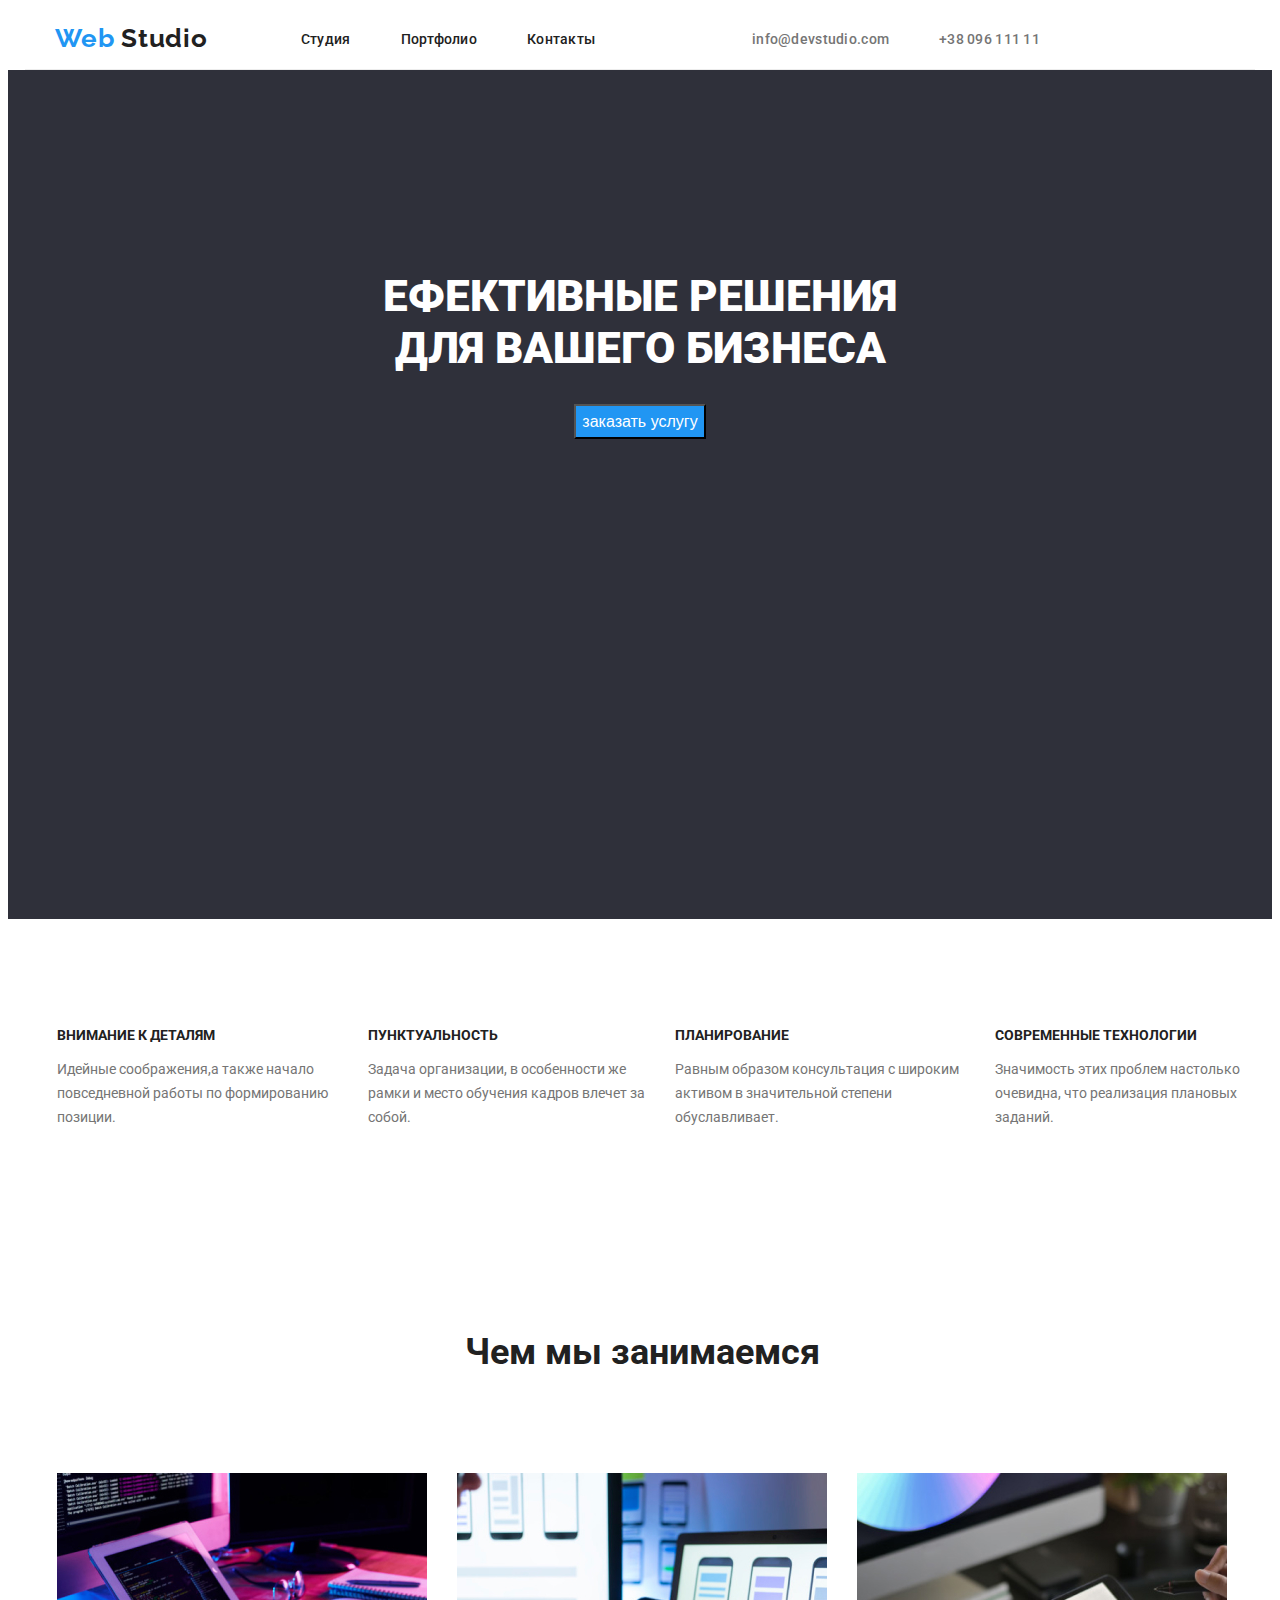
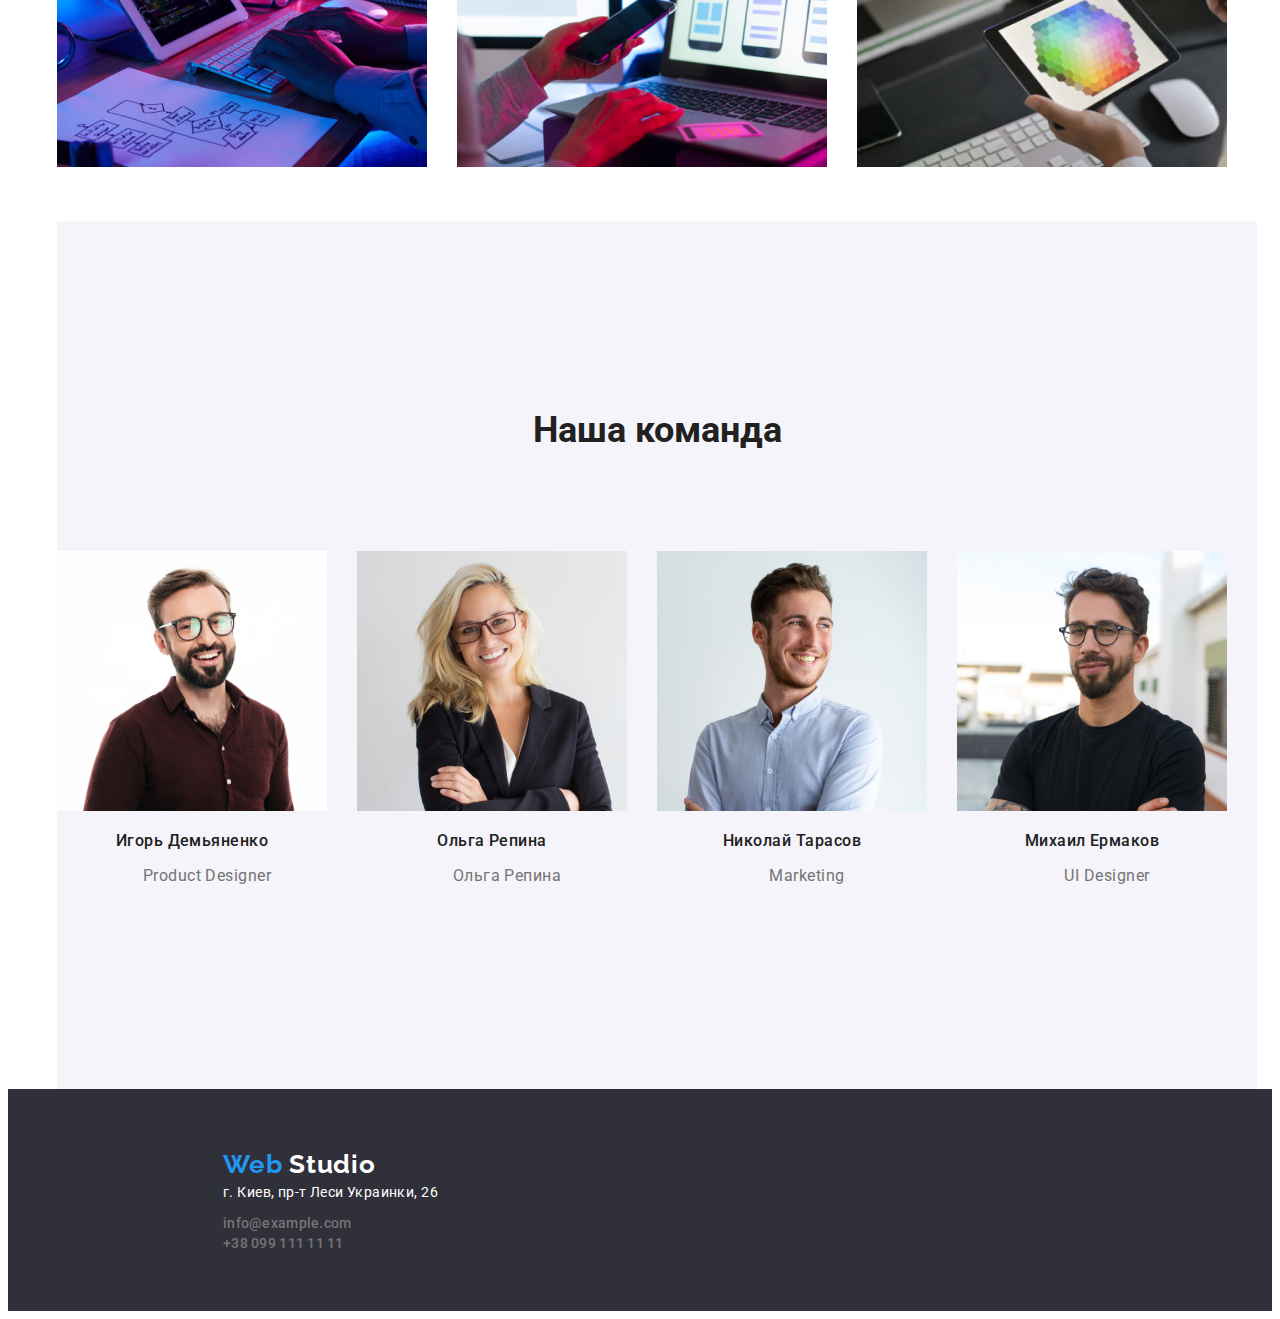
==== index.html @ 95806378 "igormos1" ====
<!DOCTYPE html>
<html lang="en">

<head>
    <meta charset="UTF-8">
    <meta http-equiv="X-UA-Compatible" content="IE=edge">
    <meta name="viewport" content="width=device-width, initial-scale=1.0">
    <title>Document</title>
    <link rel="preconnect" href="https://fonts.googleapis.com">
    <link rel="preconnect" href="https://fonts.gstatic.com" crossorigin>
    <link
        href="https://fonts.googleapis.com/css2?family=Raleway:wght@700&family=Roboto:wght@400;500;700;900&display=swap"
        rel="stylesheet">
    <link rel="stylesheet" href="./css/styles.css">
</head>

<body>

    <header class="page-heder">

        <div class="container">
            <nav class="nav">
                <a href="#" class="logo">
                    <span class="logo-web">Web</span>
                    <span class="logo-studio">Studio</span>
                </a>


                    <ul class="site-nav">

                        <li><a href="" class="stud">Студия</a></li>
                        <li><a href="./portfolio.html" class="portfolio">Портфолио</a></li>
                        <li><a href="" class="contaction">Контакты</a></li>

                    </ul>

            </nav>




            <ul class="contacts">
                <li><a class="mail" href="mailto:info@devstudio.com">info@devstudio.com</a></li>
                <li><a class="tel" href="tel:+38 096 111 11">+38 096 111 11</a></li>
            </ul>


        </div>


        </header>


        <div class="section"><section class="main-part">
        
        
        
        
            <h1 class="main-text">ЕФЕКТИВНЫЕ РЕШЕНИЯ <br> ДЛЯ ВАШЕГО БИЗНЕСА</h1>
        
            <button class="button-first">заказать услугу</button>
        
        </section>

        </div>
       


     
        <div class="container">
        <section class="information">

    <ul class="section-tittle-list">
        <li class="tiitle">
            <h3 class="informing">ВНИМАНИЕ К ДЕТАЛЯМ</h3>
            <p class="some-text">Идейные соображения,а также начало повседневной работы по формированию
                позиции.</p>
        </li>
        <li class="tittle">
            <h3 class="informing">ПУНКТУАЛЬНОСТЬ</h3>
            <p class="some-text">Задача организации, в особенности же рамки и место обучения кадров влечет
                за собой.
            </p>
        </li>
        <li class="tittle">
            <h3 class="informing">ПЛАНИРОВАНИЕ</h3>
            <p class="some-text">Равным образом консультация с широким активом в значительной степени
                обуславливает.
            </p>
        </li>
        <li class="tittle">
            <h3 class="informing">СОВРЕМЕННЫЕ ТЕХНОЛОГИИ</h3>
            <p class="some-text">Значимость этих проблем настолько очевидна, что реализация плановых
                заданий.</p>
        </li>
    </ul>
</section>

</div>
       

             
        <div class="container">
          <section class="work">

            <h2 class="work-part">Чем мы занимаемся</h2>

            <ul class="foto-list">
                <li class="foto"><img src="./images/img.jpg" alt="пример работ 1" width="370"></li>
                <li class="foto"><img src="./images/box2.jpg" alt="пример работ 2" width="370"></li>
                <li class="foto"><img src="./images/img1.jpg" alt="пример работ 3" width="370"></li>

            </ul>

         </section>
        </div>





         <div class="container">
             <section class="team-container">
            <h2 class="work-part">Наша команда</h2>
            <ul class="team-list">
                <li class="team-item"><img src="./images/img3.jpg" alt=" " width="270">
                    <h3 class="member-first">Игорь Демьяненко</h3>
                    <p class="who-is">Product Designer</p>
                </li>
                <li class="team-item"><img src="./images/img4.jpg" alt="" width="270">
                    <h3 class="member-first">Ольга Репина</h3>
                    <p class="who-is">Ольга Репина</p>
                </li>
                <li class="team-item"><img src="./images/img5.jpg" alt="" width="270">
                    <h3 class="member-first">Николай Тарасов</h3>
                    <p class="who-is">Marketing</p>
                </li>
                <li class="team-item"><img src="./images/img6.jpg" alt="" width="270">
                    <h3 class="member-first">Михаил Ермаков</h3>
                    <p class="who-is">UI Designer</p>
                </li>
        
        
            </ul>
        </section>


         </div>
        

        <footer class="footer">


            <div class="container-footer">


                <a href="" class="logo-footer">
                    <span class="logo-web">Web</span>
                    <span class="studio-footter">Studio</span>

                    <address class="adres-line">г. Киев, пр-т Леси Украинки, 26</address>

                    <ul class="contaction-footer">
                        <li><a class="mail" href=" ">info@example.com</a></li>
                        <li><a class="tel" href="">+38 099 111 11 11</a> </li>

                    </ul>

            </div>

        </footer>
</body>

</html>
---- css/styles.css ----
:root {
  --primary-text-color: #212121;
  --tittle-text-color: #757575;
  --accent-color: #2196f3;
  --line-color: #ffffff;
  --backbround-coloring: #e5e5e5;
}
a {
  text-decoration: none;
}
ul {
  list-style: none;
  padding: 0;
  margin: 0;
}

body {
  font-family: Roboto;
  background-color: var(--line-color);
  color: var(--primary-text-color);
  list-style: none;
}

.container {
  width: 1200px;
  height: auto;
  padding-right: 15px;
  padding-left: 15px;
  margin-left: auto;
  display: flex;
  justify-content: space-between;
  align-items: center;
}

.logo {
  text-decoration: none;
  display: block;
  color: var(--primary-text-color);
  font-family: Raleway;
  font-style: normal;
  font-weight: bold;
  font-size: 26px;
  line-height: 31px;
  margin: right 93px;
  letter-spacing: 0.03em;
}
.logo:hover,
.logo:focus {
  color: var(--accent-color);
  font-family: raleway;
  text-decoration: none;
  font-weight: bold;
  letter-spacing: 0.03em;
  font-size: 26px;
  text-decoration: none;
  display: block;
}
.site-nav {
  font-weight: 500;
  font-size: 14px;
  line-height: 16px;
  letter-spacing: 0.02em;
  display: flex;
  margin: auto;
}
.site-nav li {
  margin-right: 50px;
}
.contacts {
  font-weight: 500;
  font-size: 14px;
  line-height: 16px;
  letter-spacing: 0.02em;
  display: flex;
}
.tel {
  color: var(--tittle-text-color);
}
.tel:hover {
  color: var(--accent-color);
}
.tel {
  margin-right: 215px;
}

.mail {
  color: var(--tittle-text-color);
}
.mail {
  margin-right: 50px;
}
.mail:hover {
  color: var(--accent-color);
}
.contacts {
  color: var(--tittle-text-color);
}
.contacts:hover {
  color: var(--accent-color);
}
.site-nav:hover {
  color: var(--accent-color);
}
.site-nav {
  text-decoration: none;
  list-style: none;
}

.logo-web {
  color: var(--accent-color);
}
.logo-studio {
  color: var(--primary-text-color);
  margin-right: 93px;
}
.stud {
  color: var(--primary-text-color);
}
.stud:hover {
  color: var(--accent-color);
}
.portfolio {
  color: var(--primary-text-color);
}
.portfolio:hover {
  color: var(--accent-color);
}
.contaction {
  color: var(--primary-text-color);
}
.contaction:hover {
  color: var(--accent-color);
}

.nav {
  display: flex;
  margin-right: 30px;
  align-items: center;
}

.page-heder {
  border-bottom: 1px solid #ececec;
  background-color: var(--line-color);
  width: 1200px;
  padding-right: 15px;
  padding-left: 15px;
  margin: 0 auto;
  padding-bottom: 15px;
  padding-top: 15px;
}
.main-part {
  padding-top: 200px;
  padding-bottom: 280px;
}
.main-text {
  margin-top: 0;
  margin-bottom: 30px;
  text-align: center;
}
.main-part {
  text-align: center;
}
.main-text {
  color: var(--line-color);
  font-weight: 900;
  font-size: 44px;
}
.button-first {
  background-color: var(--accent-color);
  color: var(--line-color);
  font-weight: 700px;
  font-size: 16px;
  line-height: 30px;
  text-align: center;
  letter-spacing: center;
  margin: auto;
  margin-bottom: 200px;
  padding-bottom: 0;
}

.portfolio-name {
  color: var(--primary-text-color);
  font-family: Roboto;
  font-style: normal;
  font-weight: bold;
  font-size: 18px;
  line-height: 36px;
  letter-spacing: 0.06em;
  margin: 0;
  padding: 0;
  text-decoration: none;
}

.portfolio-list {
  color: var(--tittle-text-color);
  font-size: 16px;
  line-height: 30px;
  letter-spacing: 0.03em;
  padding: 0;
  margin: 0;
  text-decoration: none;
}

.portfolio-type {
  list-style: none;
  display: flex;
  flex-wrap: wrap;
  margin: 0;
  padding: 0;
  margin-left: 30px;
  margin-top: 50px;
  margin-bottom: 94px;
}

.portfolio-part {
  width: 370px;
  border: 1px solid #eeeeee;
  box-sizing: border-box;
  margin: left 30px;
  margin-top: 50px;
  margin-right: 30px;
  flex-basis: calc(100% - 90px) / 3;
}
.card-name .card-type {
  padding: 20px 0 4px 24px;
}

.button-second {
  background-color: #f5f4fa;
  color: var(--primary-text-color);
  font-family: Roboto;
  font-style: normal;
  font-weight: 500;
  font-size: 16px;
  line-height: 1, 62;
  text-align: center;
  letter-spacing: 0.03em;
  cursor: pointer;
  border: none;
}
.button-second:hover {
  color: var(--accent-color);
}
.button-second:focus {
  color: var(--line-color);
  background-color: var(--accent-color);
}

.but-item {
  display: flex;
  margin-right: 8px;
  text-align: center;
}
.but-second {
  display: flex;
  justify-content: center;
  margin-top: 94px;
  margin-bottom: 50px;
}

.container-se {
  width: 1200px;
  margin-right: px;
  margin-left: auto;
  display: flex;
  align-items: center;
  margin-top: 94px;
  margin-bottom: 50px;
}

.main-part {
  background-color: #2f303a;
  color: var(--line-color);
}

.section-tittle-list {
  list-style: none;
  display: flex;
  justify-content: center;
  padding: 0px;
  margin: 0px;
  padding-top: 94px;
  padding-bottom: 94px;
}
.section-tittle-list :not(:last-child) {
  margin-right: 30px;
}

.infotmation {
  display: flex;
  margin: 0px;
  padding: 0px;
  display: flex;
  width: 270px;
}
.informing {
  color: var(--primary-text-color);
  font-weight: bold;
  font-size: 14px;
  line-height: 16px;
}

.some-text {
  color: var(--tittle-text-color);
  font-weight: normal;
  font-size: 14px;
  line-height: 24px;
}

.work {
  margin: 0px;
  padding: 0px;
  padding-top: 0px;
  padding-bottom: 50px;
}
.foto-list {
  background-color: var(--line-color);
  list-style: none;

  display: flex;
  justify-content: center;
  padding: 0px;
  margin: 0px;
  padding-top: 50px;
}
.foto-list :not(:last-child) {
  margin-right: 30px;
}
.team-list {
  list-style: none;
  display: flex;
  justify-content: center;
  padding: 0px;
  margin: 0px;
  padding-top: 50px;
  padding-bottom: 94px;
}
.team-list .team-item :not(:last-child) {
  margin-right: 30px;
}

.team-container {
  background-color: #f5f4fa;
  padding-top: 94px;
  padding-bottom: 94px;
}
.work-part {
  color: var(--primary-text-color);
  font-weight: bold;
  font-size: 36px;
  line-height: 42px;
  list-style: none;
  justify-content: center;
  padding: 0px;
  margin: 0px;
  padding-top: 94px;
  padding-bottom: 50px;
  display: flex;
}

.member-first {
  color: var(--primary-text-color);
  font-weight: 500;
  font-size: 16px;
  line-height: 1, 19px;
  text-align: center;
  letter-spacing: 0.03em;
}
.who-is {
  color: var(--tittle-text-color);
  font-size: 16px;
  line-height: 1, 19px;
  letter-spacing: 0.03em;
  text-align: center;
}

.footer {
  background-color: #2f303a;
}
.adres-line {
  color: var(--line-color);
  font-family: Roboto;
  font-style: normal;
  font-weight: normal;
  font-size: 14px;
  line-height: 24px;

  letter-spacing: 0.03em;
}
.studio-footter {
  color: var(--line-color);
}
.logo-footer {
  font-family: Raleway;
  font-style: normal;
  font-weight: bold;
  font-size: 26px;
  line-height: 31px;
  letter-spacing: 0.03em;
  margin: bottom 20px;
}

.contaction-footer {
  color: rgba(255, 255, 255, 0.6);
  font-size: 14px;
  line-height: 24px;
  font-weight: 500;
  font-size: 14px;
  line-height: 16px;
  letter-spacing: 0.02em;
}
.footer {
  padding-top: 60px;
  padding-bottom: 60px;
  padding-left: 215px;
}
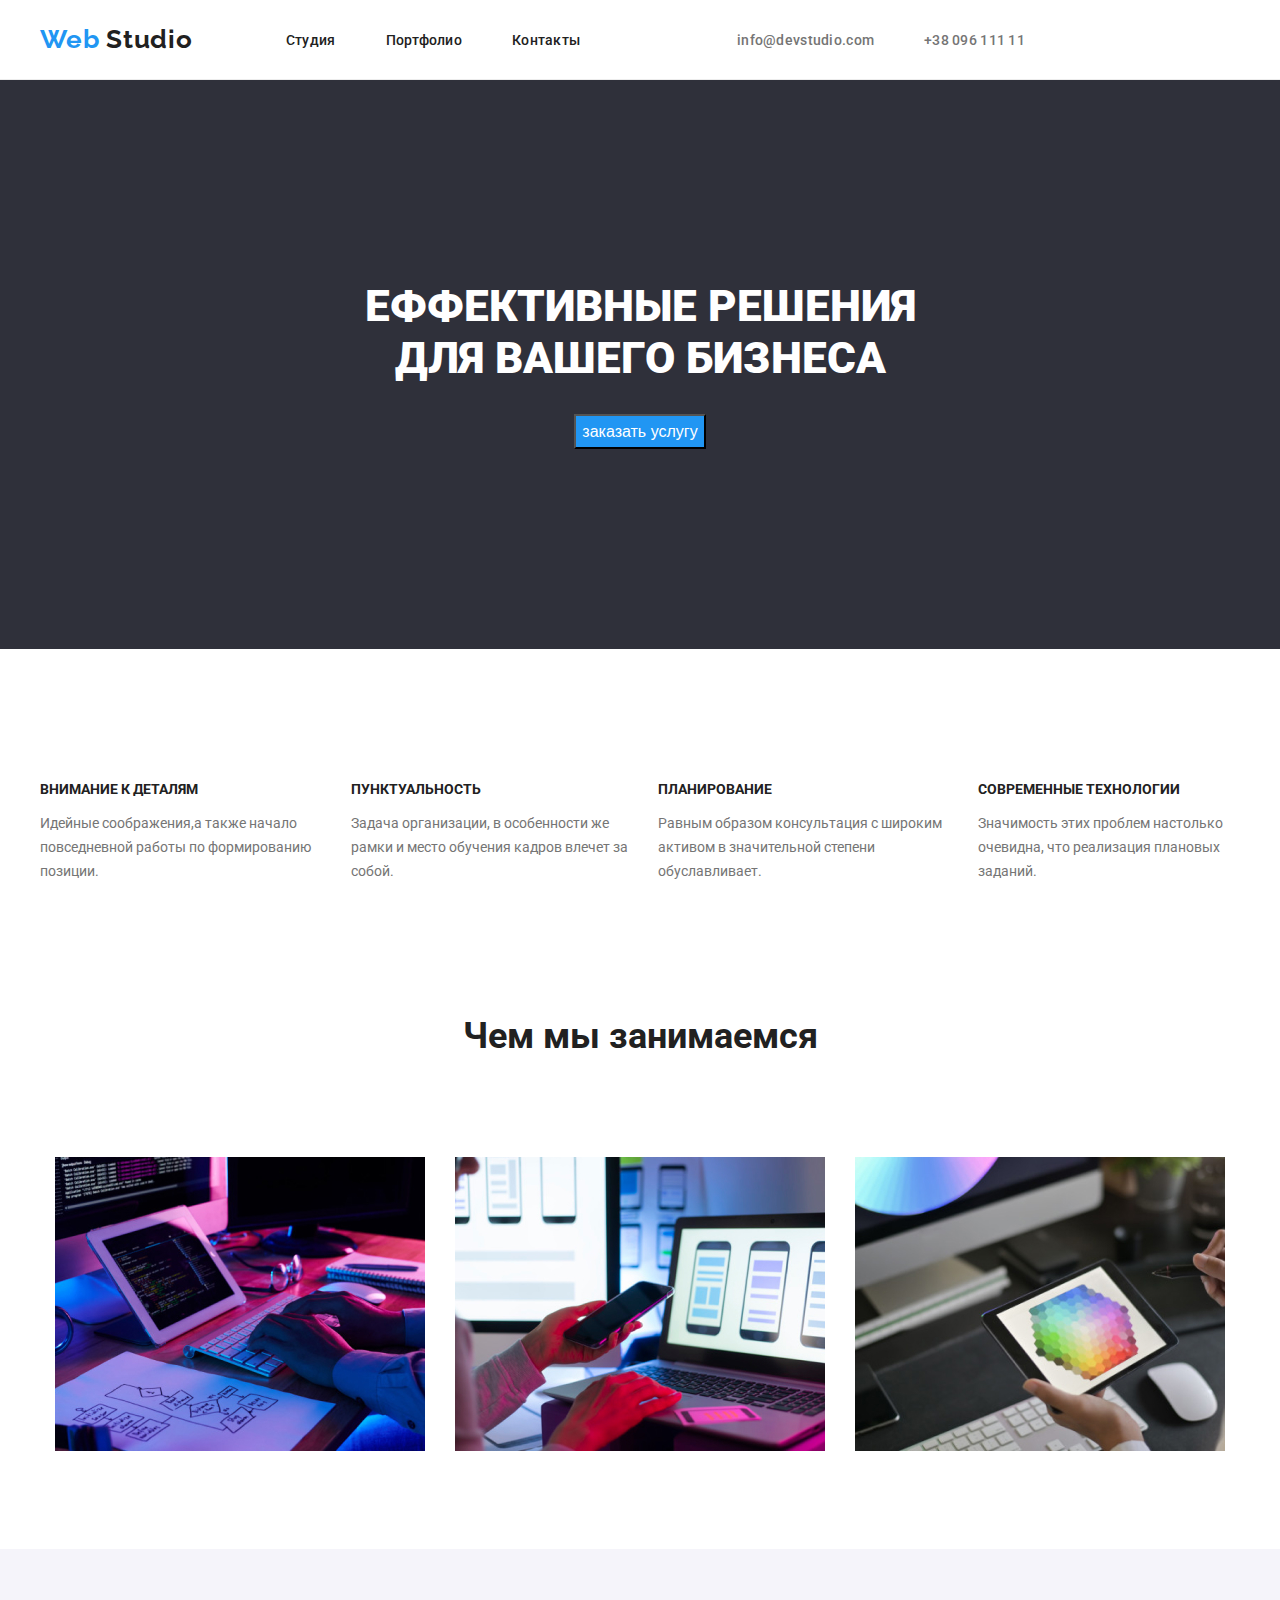
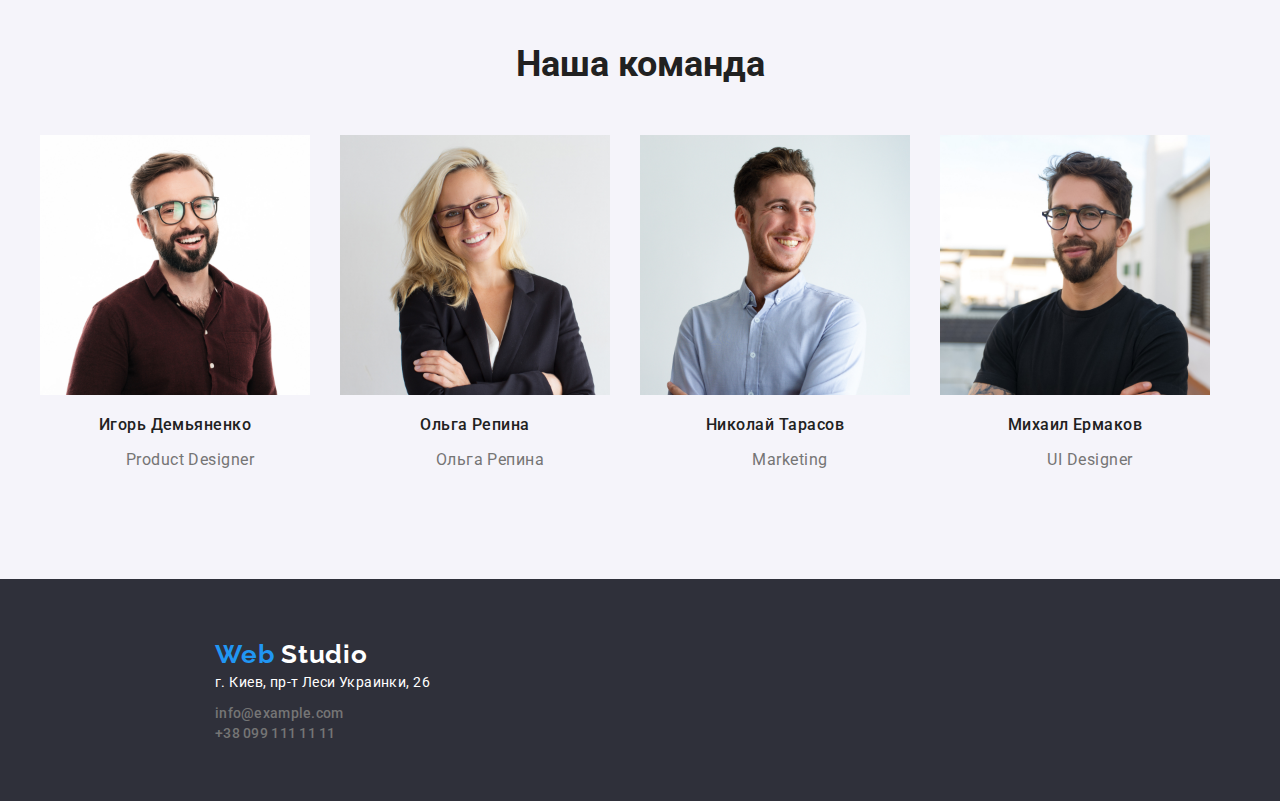
==== commit 571e49bf: "igormos1" ====
--- a/index.html
+++ b/index.html
@@ -51,26 +51,26 @@
         </header>
 
 
-        <div class="section"><section class="main-part">
+        <section class="main-part">
         
         
         
         
-            <h1 class="main-text">ЕФЕКТИВНЫЕ РЕШЕНИЯ <br> ДЛЯ ВАШЕГО БИЗНЕСА</h1>
+            <h1 class="main-text">ЕФФЕКТИВНЫЕ РЕШЕНИЯ <br> ДЛЯ ВАШЕГО БИЗНЕСА</h1>
         
             <button class="button-first">заказать услугу</button>
         
         </section>
 
-        </div>
+        
        
 
 
      
-        <div class="container">
+        
         <section class="information">
-
-    <ul class="section-tittle-list">
+            <div class="container">
+                <ul class="section-tittle-list">
         <li class="tiitle">
             <h3 class="informing">ВНИМАНИЕ К ДЕТАЛЯМ</h3>
             <p class="some-text">Идейные соображения,а также начало повседневной работы по формированию
@@ -94,34 +94,39 @@
                 заданий.</p>
         </li>
     </ul>
+            </div>
+
+    
 </section>
 
-</div>
+
        
 
              
-        <div class="container">
+        
           <section class="work">
-
+           <div class="containe">
             <h2 class="work-part">Чем мы занимаемся</h2>
-
+        <div class="containe">
             <ul class="foto-list">
                 <li class="foto"><img src="./images/img.jpg" alt="пример работ 1" width="370"></li>
                 <li class="foto"><img src="./images/box2.jpg" alt="пример работ 2" width="370"></li>
                 <li class="foto"><img src="./images/img1.jpg" alt="пример работ 3" width="370"></li>
 
             </ul>
-
+            </div>
          </section>
-        </div>
+        
 
 
 
 
 
-         <div class="container">
-             <section class="team-container">
-            <h2 class="work-part">Наша команда</h2>
+    
+            
+            <section class="team-container">
+            
+                <h2 class="work-part">Наша команда</h2>
             <ul class="team-list">
                 <li class="team-item"><img src="./images/img3.jpg" alt=" " width="270">
                     <h3 class="member-first">Игорь Демьяненко</h3>
@@ -145,7 +150,7 @@
         </section>
 
 
-         </div>
+         
         
 
         <footer class="footer">
--- a/css/styles.css
+++ b/css/styles.css
@@ -19,6 +19,7 @@
   background-color: var(--line-color);
   color: var(--primary-text-color);
   list-style: none;
+  margin: 0;
 }
 
 .container {
@@ -26,7 +27,10 @@
   height: auto;
   padding-right: 15px;
   padding-left: 15px;
+  padding-bottom: 24px;
+  padding-top: 24px;
   margin-left: auto;
+  margin-right: auto;
   display: flex;
   justify-content: space-between;
   align-items: center;
@@ -41,7 +45,7 @@
   font-weight: bold;
   font-size: 26px;
   line-height: 31px;
-  margin: right 93px;
+
   letter-spacing: 0.03em;
 }
 .logo:hover,
@@ -134,23 +138,18 @@
 
 .nav {
   display: flex;
-  margin-right: 30px;
   align-items: center;
 }
 
 .page-heder {
   border-bottom: 1px solid #ececec;
   background-color: var(--line-color);
-  width: 1200px;
-  padding-right: 15px;
-  padding-left: 15px;
+
   margin: 0 auto;
-  padding-bottom: 15px;
-  padding-top: 15px;
 }
 .main-part {
   padding-top: 200px;
-  padding-bottom: 280px;
+  padding-bottom: 200px;
 }
 .main-text {
   margin-top: 0;
@@ -172,9 +171,7 @@
   font-size: 16px;
   line-height: 30px;
   text-align: center;
-  letter-spacing: center;
   margin: auto;
-  margin-bottom: 200px;
   padding-bottom: 0;
 }
 
@@ -207,9 +204,7 @@
   flex-wrap: wrap;
   margin: 0;
   padding: 0;
-  margin-left: 30px;
-  margin-top: 50px;
-  margin-bottom: 94px;
+  margin-left: 0;
 }
 
 .portfolio-part {
@@ -222,14 +217,17 @@
   flex-basis: calc(100% - 90px) / 3;
 }
 .card-name .card-type {
-  padding: 20px 0 4px 24px;
-}
-
+  padding: 20px 24px 0 24px;
+}
+.card-name {
+  padding: 20px 24px 0 24px;
+}
+.card-type {
+  padding: 20px 0 20px 24px;
+}
 .button-second {
   background-color: #f5f4fa;
   color: var(--primary-text-color);
-  font-family: Roboto;
-  font-style: normal;
   font-weight: 500;
   font-size: 16px;
   line-height: 1, 62;
@@ -237,6 +235,7 @@
   letter-spacing: 0.03em;
   cursor: pointer;
   border: none;
+  padding: 6px 22px 6px 22px;
 }
 .button-second:hover {
   color: var(--accent-color);
@@ -254,18 +253,16 @@
 .but-second {
   display: flex;
   justify-content: center;
+}
+
+.container-se {
+  width: 1200px;
+  margin-right: auto;
+  margin-left: auto;
   margin-top: 94px;
   margin-bottom: 50px;
-}
-
-.container-se {
-  width: 1200px;
-  margin-right: px;
-  margin-left: auto;
-  display: flex;
+  justify-content: space-between;
   align-items: center;
-  margin-top: 94px;
-  margin-bottom: 50px;
 }
 
 .main-part {
@@ -279,20 +276,19 @@
   justify-content: center;
   padding: 0px;
   margin: 0px;
+}
+.section-tittle-list :not(:last-child) {
+  margin-right: 30px;
+}
+
+.information {
+  display: flex;
+  margin: 0px;
+  padding: 0px;
+  display: flex;
   padding-top: 94px;
   padding-bottom: 94px;
 }
-.section-tittle-list :not(:last-child) {
-  margin-right: 30px;
-}
-
-.infotmation {
-  display: flex;
-  margin: 0px;
-  padding: 0px;
-  display: flex;
-  width: 270px;
-}
 .informing {
   color: var(--primary-text-color);
   font-weight: bold;
@@ -311,7 +307,7 @@
   margin: 0px;
   padding: 0px;
   padding-top: 0px;
-  padding-bottom: 50px;
+  padding-bottom: 94px;
 }
 .foto-list {
   background-color: var(--line-color);
@@ -332,8 +328,6 @@
   justify-content: center;
   padding: 0px;
   margin: 0px;
-  padding-top: 50px;
-  padding-bottom: 94px;
 }
 .team-list .team-item :not(:last-child) {
   margin-right: 30px;
@@ -353,9 +347,8 @@
   justify-content: center;
   padding: 0px;
   margin: 0px;
-  padding-top: 94px;
+  display: flex;
   padding-bottom: 50px;
-  display: flex;
 }
 
 .member-first {
@@ -414,3 +407,14 @@
   padding-bottom: 60px;
   padding-left: 215px;
 }
+
+.main-pact {
+  padding-bottom: 94px;
+  display: flex;
+}
+.container-footer {
+  width: 1200px;
+  height: auto;
+  margin-left: auto;
+  margin-right: auto;
+}
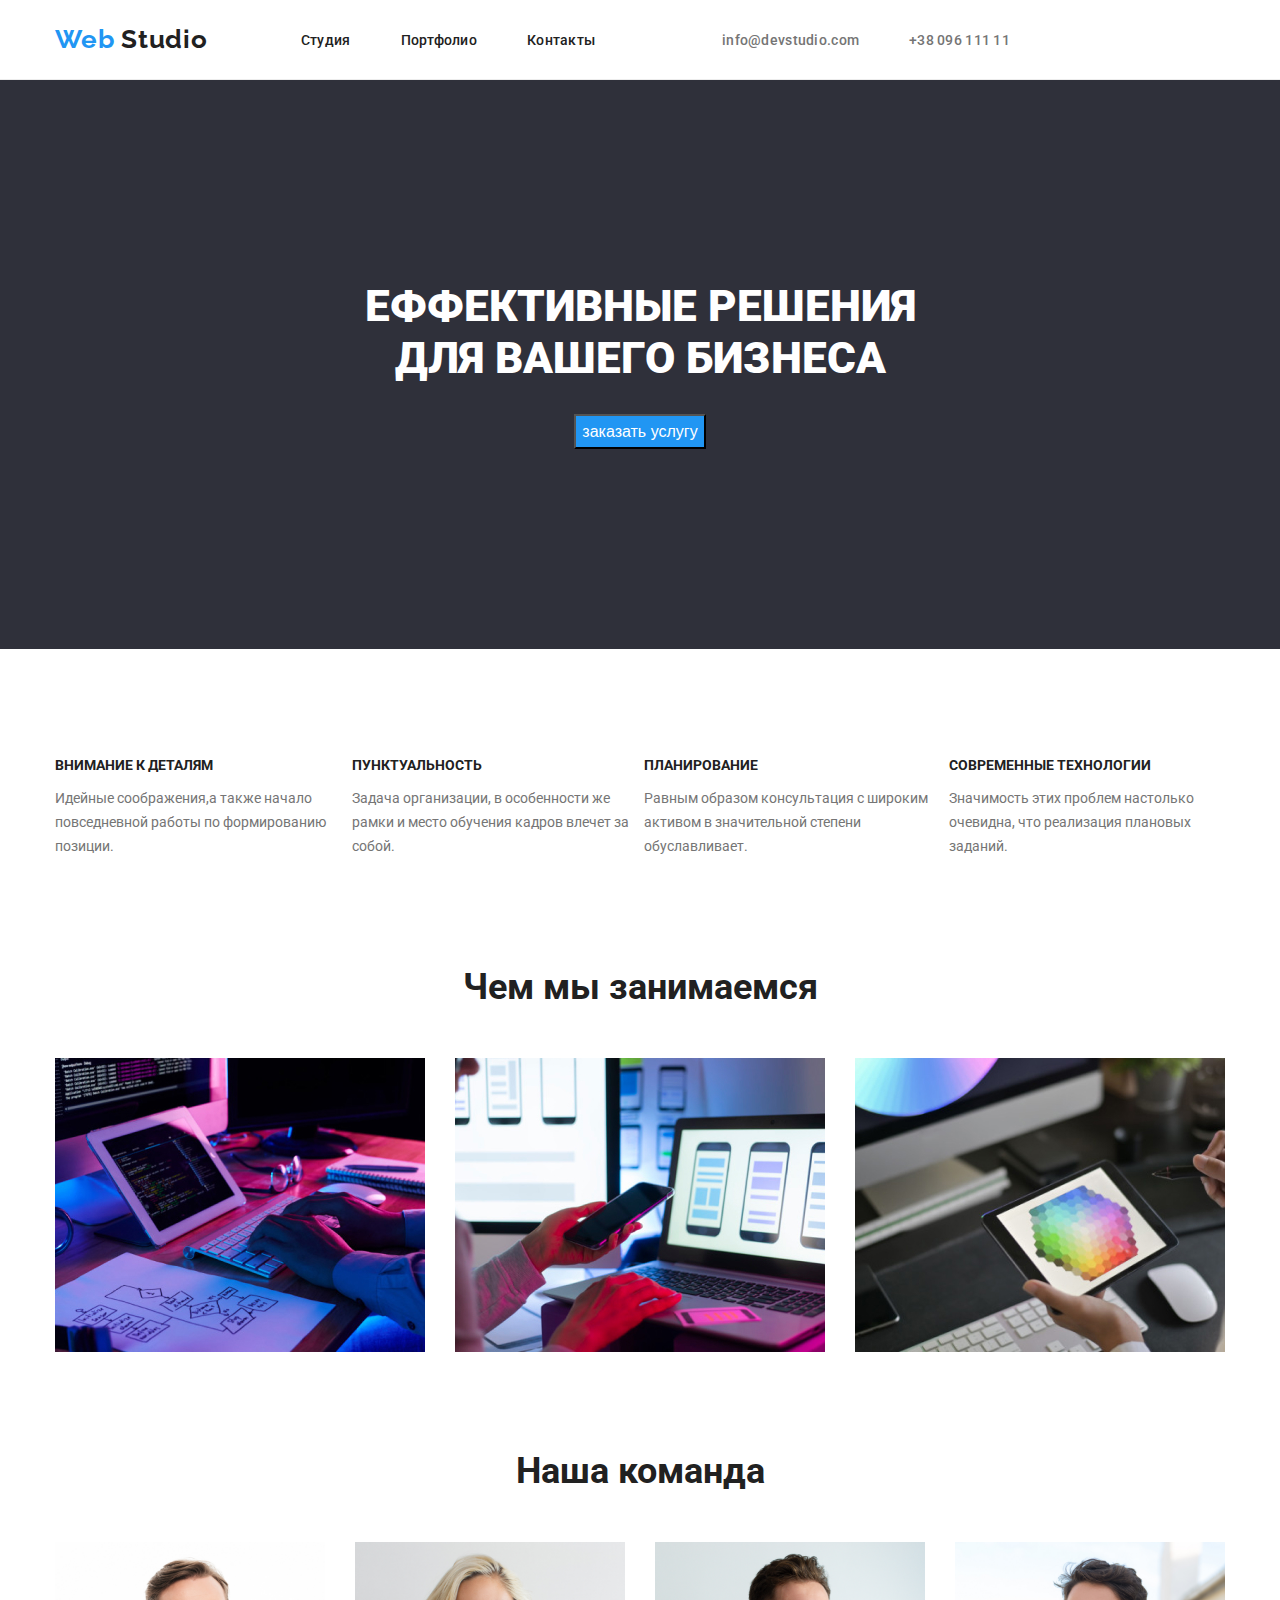
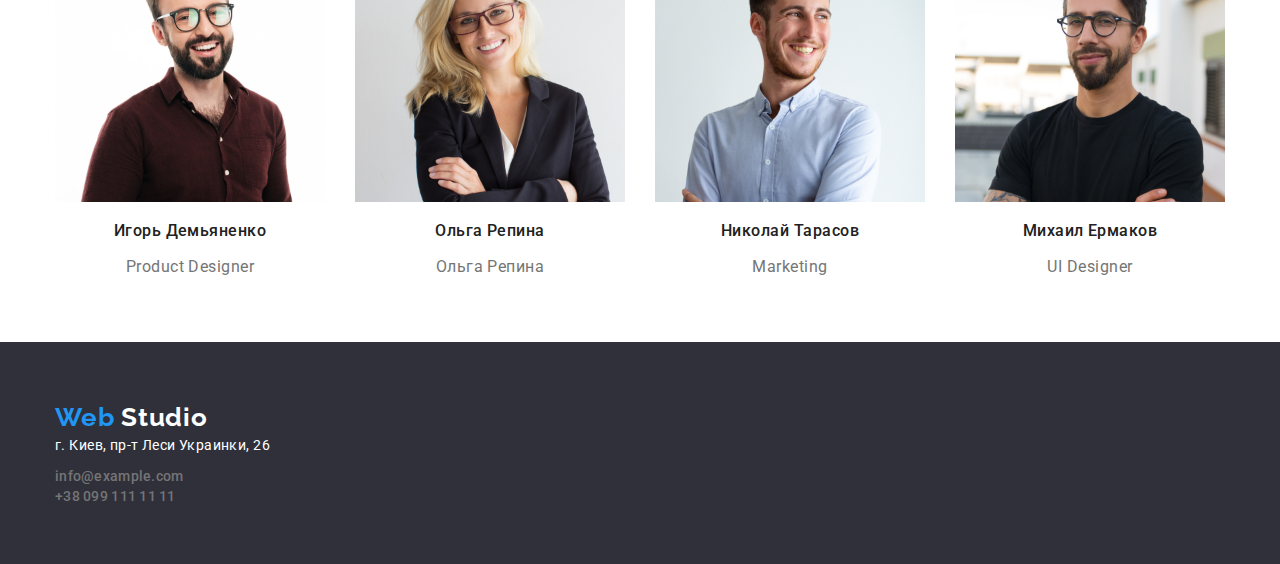
==== commit f157f007: "igormos1" ====
--- a/index.html
+++ b/index.html
@@ -19,7 +19,9 @@
     <header class="page-heder">
 
         <div class="container">
-            <nav class="nav">
+            
+            <div class="vision"> 
+                <nav class="navi">
                 <a href="#" class="logo">
                     <span class="logo-web">Web</span>
                     <span class="logo-studio">Studio</span>
@@ -39,10 +41,13 @@
 
 
 
-            <ul class="contacts">
-                <li><a class="mail" href="mailto:info@devstudio.com">info@devstudio.com</a></li>
-                <li><a class="tel" href="tel:+38 096 111 11">+38 096 111 11</a></li>
-            </ul>
+                <ul class="contacts">
+                   <li><a class="mail" href="mailto:info@devstudio.com">info@devstudio.com</a></li>
+                   <li><a class="tel" href="tel:+38 096 111 11">+38 096 111 11</a></li>
+                </ul>
+
+            </div>
+           
 
 
         </div>
@@ -105,9 +110,9 @@
              
         
           <section class="work">
-           <div class="containe">
+           <div class="container">
             <h2 class="work-part">Чем мы занимаемся</h2>
-        <div class="containe">
+        
             <ul class="foto-list">
                 <li class="foto"><img src="./images/img.jpg" alt="пример работ 1" width="370"></li>
                 <li class="foto"><img src="./images/box2.jpg" alt="пример работ 2" width="370"></li>
@@ -124,9 +129,9 @@
 
     
             
-            <section class="team-container">
+            <section class="team">
             
-                <h2 class="work-part">Наша команда</h2>
+                <div class="container"> <h2 class="work-part">Наша команда</h2>
             <ul class="team-list">
                 <li class="team-item"><img src="./images/img3.jpg" alt=" " width="270">
                     <h3 class="member-first">Игорь Демьяненко</h3>
@@ -147,6 +152,9 @@
         
         
             </ul>
+
+                </div>
+               
         </section>
 
 
@@ -156,7 +164,7 @@
         <footer class="footer">
 
 
-            <div class="container-footer">
+            <div class="container">
 
 
                 <a href="" class="logo-footer">
--- a/css/styles.css
+++ b/css/styles.css
@@ -27,15 +27,19 @@
   height: auto;
   padding-right: 15px;
   padding-left: 15px;
-  padding-bottom: 24px;
-  padding-top: 24px;
   margin-left: auto;
   margin-right: auto;
+  box-sizing: border-box;
+}
+.navi {
+  display: flex;
+}
+.vision {
   display: flex;
   justify-content: space-between;
   align-items: center;
-}
-
+  padding: 24px 0;
+}
 .logo {
   text-decoration: none;
   display: block;
@@ -76,6 +80,9 @@
   line-height: 16px;
   letter-spacing: 0.02em;
   display: flex;
+}
+.contacts li {
+  text-align: right;
 }
 .tel {
   color: var(--tittle-text-color);
@@ -212,7 +219,6 @@
   border: 1px solid #eeeeee;
   box-sizing: border-box;
   margin: left 30px;
-  margin-top: 50px;
   margin-right: 30px;
   flex-basis: calc(100% - 90px) / 3;
 }
@@ -220,7 +226,7 @@
   padding: 20px 24px 0 24px;
 }
 .card-name {
-  padding: 20px 24px 0 24px;
+  padding: 20px 24px 20px 24px;
 }
 .card-type {
   padding: 20px 0 20px 24px;
@@ -253,123 +259,123 @@
 .but-second {
   display: flex;
   justify-content: center;
+  margin-bottom: 50px;
 }
 
 .container-se {
   width: 1200px;
   margin-right: auto;
   margin-left: auto;
-  margin-top: 94px;
+  align-items: center;
+}
+
+.main-part {
+  background-color: #2f303a;
+  color: var(--line-color);
+}
+
+.section-tittle-list {
+  list-style: none;
+  display: flex;
+  justify-content: center;
+  padding: 0px;
+  margin: 0px;
+}
+.section-tittle-list:not(:last-child) {
+  margin-right: 30px;
+}
+
+.information {
+  display: flex;
+  margin: 0px;
+  padding: 0px;
+  display: flex;
+  padding-top: 94px;
+  padding-bottom: 94px;
+}
+.informing {
+  color: var(--primary-text-color);
+  font-weight: bold;
+  font-size: 14px;
+  line-height: 16px;
+}
+
+.some-text {
+  color: var(--tittle-text-color);
+  font-weight: normal;
+  font-size: 14px;
+  line-height: 1.7;
+}
+
+.work {
+  margin: 0px;
+  padding: 0px;
+  padding-top: 0px;
+  padding-bottom: 94px;
+}
+.foto-list {
+  background-color: var(--line-color);
+  list-style: none;
+
+  display: flex;
+  justify-content: center;
+  padding: 0px;
+  margin: 0px;
+}
+.foto-list :not(:last-child) {
+  margin-right: 30px;
+}
+.team-list {
+  list-style: none;
+  display: flex;
+  justify-content: center;
+  padding: 0px;
+  margin: 0px;
+}
+.team {
+  padding-bottom: 50px;
+}
+.team-list .team-item:not(:last-child) {
+  margin-right: 30px;
+}
+
+.work-part {
+  color: var(--primary-text-color);
+  font-weight: bold;
+  font-size: 36px;
+  line-height: 42px;
+  list-style: none;
+  justify-content: center;
+  padding: 0px;
+  margin: 0px;
+  display: flex;
   margin-bottom: 50px;
+}
+
+.member-first {
+  color: var(--primary-text-color);
+  font-weight: 500;
+  font-size: 16px;
+  line-height: 1.18;
+  text-align: center;
+  letter-spacing: 0.03em;
+}
+.who-is {
+  color: var(--tittle-text-color);
+  font-size: 16px;
+  line-height: 1, 19px;
+  letter-spacing: 0.03em;
+  text-align: center;
+}
+
+.footer {
+  background-color: #2f303a;
+  display: flex;
   justify-content: space-between;
   align-items: center;
-}
-
-.main-part {
-  background-color: #2f303a;
-  color: var(--line-color);
-}
-
-.section-tittle-list {
-  list-style: none;
-  display: flex;
-  justify-content: center;
-  padding: 0px;
-  margin: 0px;
-}
-.section-tittle-list :not(:last-child) {
-  margin-right: 30px;
-}
-
-.information {
-  display: flex;
-  margin: 0px;
-  padding: 0px;
-  display: flex;
-  padding-top: 94px;
-  padding-bottom: 94px;
-}
-.informing {
-  color: var(--primary-text-color);
-  font-weight: bold;
-  font-size: 14px;
-  line-height: 16px;
-}
-
-.some-text {
-  color: var(--tittle-text-color);
-  font-weight: normal;
-  font-size: 14px;
-  line-height: 24px;
-}
-
-.work {
-  margin: 0px;
-  padding: 0px;
-  padding-top: 0px;
-  padding-bottom: 94px;
-}
-.foto-list {
-  background-color: var(--line-color);
-  list-style: none;
-
-  display: flex;
-  justify-content: center;
-  padding: 0px;
-  margin: 0px;
-  padding-top: 50px;
-}
-.foto-list :not(:last-child) {
-  margin-right: 30px;
-}
-.team-list {
-  list-style: none;
-  display: flex;
-  justify-content: center;
-  padding: 0px;
-  margin: 0px;
-}
-.team-list .team-item :not(:last-child) {
-  margin-right: 30px;
-}
-
-.team-container {
-  background-color: #f5f4fa;
-  padding-top: 94px;
-  padding-bottom: 94px;
-}
-.work-part {
-  color: var(--primary-text-color);
-  font-weight: bold;
-  font-size: 36px;
-  line-height: 42px;
-  list-style: none;
-  justify-content: center;
-  padding: 0px;
-  margin: 0px;
-  display: flex;
-  padding-bottom: 50px;
-}
-
-.member-first {
-  color: var(--primary-text-color);
-  font-weight: 500;
-  font-size: 16px;
-  line-height: 1, 19px;
-  text-align: center;
-  letter-spacing: 0.03em;
-}
-.who-is {
-  color: var(--tittle-text-color);
-  font-size: 16px;
-  line-height: 1, 19px;
-  letter-spacing: 0.03em;
-  text-align: center;
-}
-
-.footer {
-  background-color: #2f303a;
-}
+  box-sizing: border-box;
+}
+
 .adres-line {
   color: var(--line-color);
   font-family: Roboto;
@@ -405,16 +411,9 @@
 .footer {
   padding-top: 60px;
   padding-bottom: 60px;
-  padding-left: 215px;
-}
-
-.main-pact {
-  padding-bottom: 94px;
-  display: flex;
-}
-.container-footer {
-  width: 1200px;
-  height: auto;
-  margin-left: auto;
-  margin-right: auto;
-}
+}
+
+.some-pact {
+  padding: 94px 0;
+  display: flex;
+}
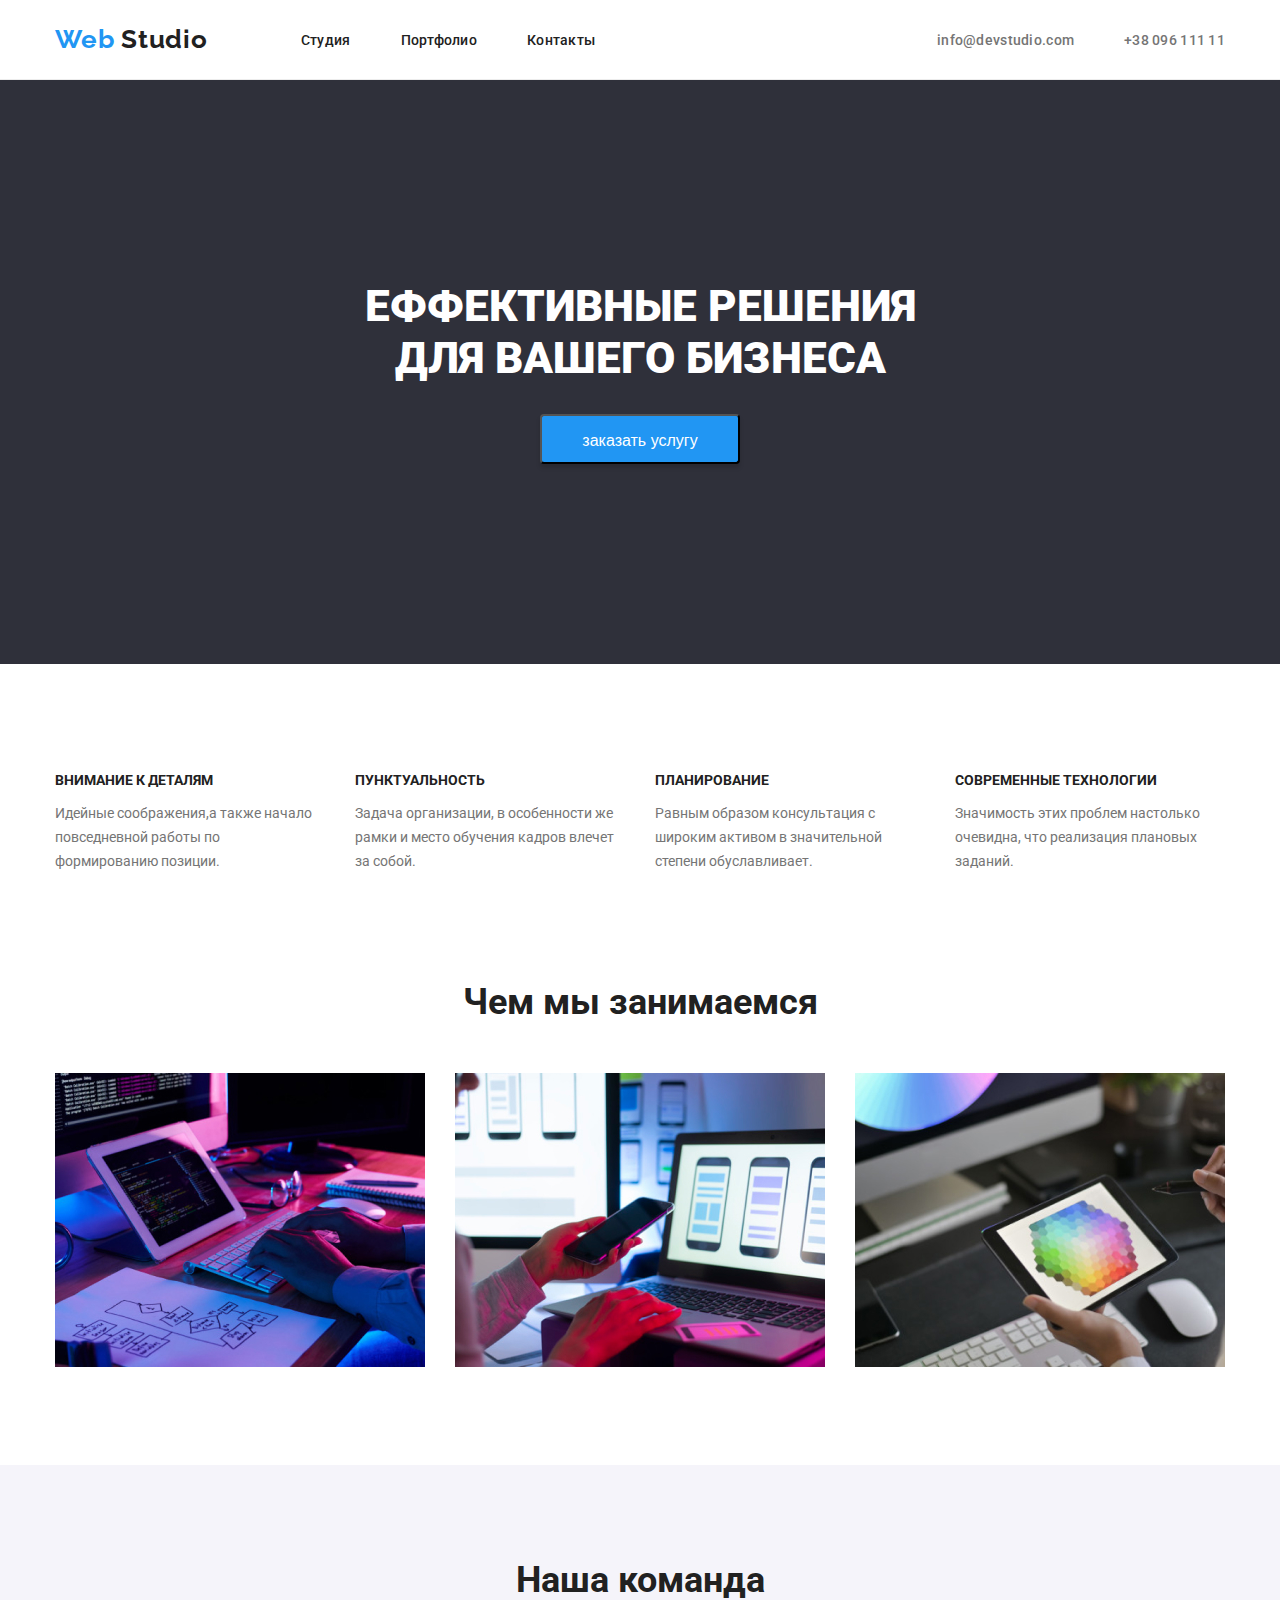
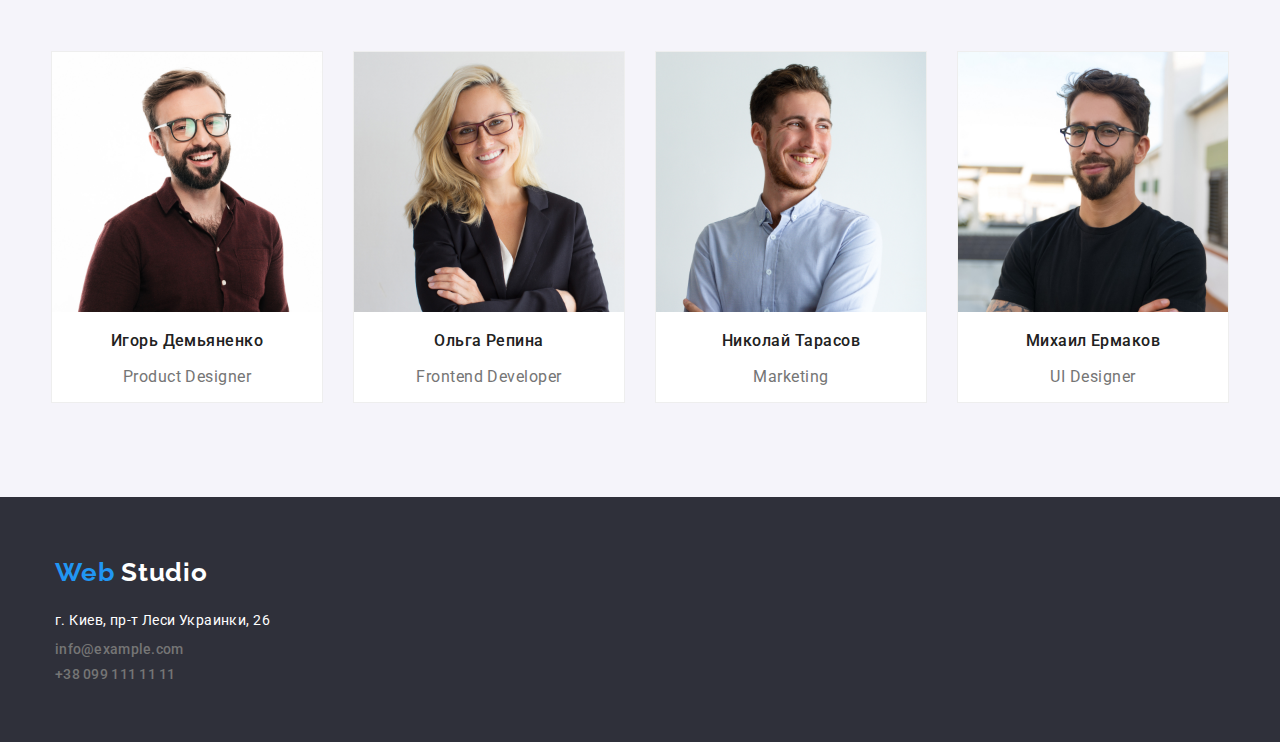
==== commit 5ace2769: "igormos1" ====
--- a/index.html
+++ b/index.html
@@ -1,187 +1,156 @@
 <!DOCTYPE html>
 <html lang="en">
+  <head>
+    <meta charset="UTF-8" />
+    <meta http-equiv="X-UA-Compatible" content="IE=edge" />
+    <meta name="viewport" content="width=device-width, initial-scale=1.0" />
+    <title>Document</title>
+    <link rel="preconnect" href="https://fonts.googleapis.com" />
+    <link rel="preconnect" href="https://fonts.gstatic.com" crossorigin />
+    <link
+      href="https://fonts.googleapis.com/css2?family=Raleway:wght@700&family=Roboto:wght@400;500;700;900&display=swap"
+      rel="stylesheet"
+    />
+    <link rel="stylesheet" href="./css/styles.css" />
+  </head>
 
-<head>
-    <meta charset="UTF-8">
-    <meta http-equiv="X-UA-Compatible" content="IE=edge">
-    <meta name="viewport" content="width=device-width, initial-scale=1.0">
-    <title>Document</title>
-    <link rel="preconnect" href="https://fonts.googleapis.com">
-    <link rel="preconnect" href="https://fonts.gstatic.com" crossorigin>
-    <link
-        href="https://fonts.googleapis.com/css2?family=Raleway:wght@700&family=Roboto:wght@400;500;700;900&display=swap"
-        rel="stylesheet">
-    <link rel="stylesheet" href="./css/styles.css">
-</head>
+  <body>
+    <header class="page-heder">
+      <div class="container">
+        <div class="vision">
+          <nav class="navi">
+            <a href="#" class="logo">
+              <span class="logo-web">Web</span>
+              <span class="logo-studio">Studio</span>
+            </a>
 
-<body>
+            <ul class="site-nav">
+              <li><a href="" class="stud">Студия</a></li>
+              <li>
+                <a href="./portfolio.html" class="portfolio">Портфолио</a>
+              </li>
+              <li><a href="" class="contaction">Контакты</a></li>
+            </ul>
+          </nav>
 
-    <header class="page-heder">
+          <ul class="contacts">
+            <li>
+              <a class="mail" href="mailto:info@devstudio.com"
+                >info@devstudio.com</a
+              >
+            </li>
+            <li><a class="tel" href="tel:+38 096 111 11">+38 096 111 11</a></li>
+          </ul>
+        </div>
+      </div>
+    </header>
 
-        <div class="container">
-            
-            <div class="vision"> 
-                <nav class="navi">
-                <a href="#" class="logo">
-                    <span class="logo-web">Web</span>
-                    <span class="logo-studio">Studio</span>
-                </a>
+    <section class="main-part">
+      <h1 class="main-text">
+        ЕФФЕКТИВНЫЕ РЕШЕНИЯ <br />
+        ДЛЯ ВАШЕГО БИЗНЕСА
+      </h1>
 
+      <button class="button-first">заказать услугу</button>
+    </section>
 
-                    <ul class="site-nav">
+    <section class="information">
+      <div class="container">
+        <ul class="section-tittle-list">
+          <li class="tittle">
+            <h3 class="informing">ВНИМАНИЕ К ДЕТАЛЯМ</h3>
+            <p class="some-text">
+              Идейные соображения,а также начало повседневной работы по
+              формированию позиции.
+            </p>
+          </li>
+          <li class="tittle">
+            <h3 class="informing">ПУНКТУАЛЬНОСТЬ</h3>
+            <p class="some-text">
+              Задача организации, в особенности же рамки и место обучения кадров
+              влечет за собой.
+            </p>
+          </li>
+          <li class="tittle" width 270 px>
+            <h3 class="informing">ПЛАНИРОВАНИЕ</h3>
+            <p class="some-text">
+              Равным образом консультация с широким активом в значительной
+              степени обуславливает.
+            </p>
+          </li>
+          <li class="tittle">
+            <h3 class="informing">СОВРЕМЕННЫЕ ТЕХНОЛОГИИ</h3>
+            <p class="some-text">
+              Значимость этих проблем настолько очевидна, что реализация
+              плановых заданий.
+            </p>
+          </li>
+        </ul>
+      </div>
+    </section>
 
-                        <li><a href="" class="stud">Студия</a></li>
-                        <li><a href="./portfolio.html" class="portfolio">Портфолио</a></li>
-                        <li><a href="" class="contaction">Контакты</a></li>
+    <section class="work">
+      <div class="container">
+        <h2 class="work-part">Чем мы занимаемся</h2>
 
-                    </ul>
+        <ul class="foto-list">
+          <li class="foto">
+            <img src="./images/img.jpg" alt="пример работ 1" width="370" />
+          </li>
+          <li class="foto">
+            <img src="./images/box2.jpg" alt="пример работ 2" width="370" />
+          </li>
+          <li class="foto">
+            <img src="./images/img1.jpg" alt="пример работ 3" width="370" />
+          </li>
+        </ul>
+      </div>
+    </section>
 
-            </nav>
+    <section class="team">
+      <div class="container">
+        <h2 class="work-part">Наша команда</h2>
+        <ul class="team-list">
+          <li class="team-item">
+            <img src="./images/img3.jpg" alt=" " width="270" />
+            <h3 class="member-first">Игорь Демьяненко</h3>
+            <p class="who-is">Product Designer</p>
+          </li>
+          <li class="team-item">
+            <img src="./images/img4.jpg" alt="" width="270" />
+            <h3 class="member-first">Ольга Репина</h3>
+            <p class="who-is">Frontend Developer</p>
+          </li>
+          <li class="team-item">
+            <img src="./images/img5.jpg" alt="" width="270" />
+            <h3 class="member-first">Николай Тарасов</h3>
+            <p class="who-is">Marketing</p>
+          </li>
+          <li class="team-item">
+            <img src="./images/img6.jpg" alt="" width="270" />
+            <h3 class="member-first">Михаил Ермаков</h3>
+            <p class="who-is">UI Designer</p>
+          </li>
+        </ul>
+      </div>
+    </section>
 
+    <footer class="footer">
+      <div class="container">
+        <a href="" class="logo-footer">
+          <span class="logo-web">Web</span>
+          <span class="studio-footter">Studio</span>
+        </a>
 
+        <address class="adres-line">г. Киев, пр-т Леси Украинки, 26</address>
 
-
-                <ul class="contacts">
-                   <li><a class="mail" href="mailto:info@devstudio.com">info@devstudio.com</a></li>
-                   <li><a class="tel" href="tel:+38 096 111 11">+38 096 111 11</a></li>
-                </ul>
-
-            </div>
-           
-
-
-        </div>
-
-
-        </header>
-
-
-        <section class="main-part">
-        
-        
-        
-        
-            <h1 class="main-text">ЕФФЕКТИВНЫЕ РЕШЕНИЯ <br> ДЛЯ ВАШЕГО БИЗНЕСА</h1>
-        
-            <button class="button-first">заказать услугу</button>
-        
-        </section>
-
-        
-       
-
-
-     
-        
-        <section class="information">
-            <div class="container">
-                <ul class="section-tittle-list">
-        <li class="tiitle">
-            <h3 class="informing">ВНИМАНИЕ К ДЕТАЛЯМ</h3>
-            <p class="some-text">Идейные соображения,а также начало повседневной работы по формированию
-                позиции.</p>
-        </li>
-        <li class="tittle">
-            <h3 class="informing">ПУНКТУАЛЬНОСТЬ</h3>
-            <p class="some-text">Задача организации, в особенности же рамки и место обучения кадров влечет
-                за собой.
-            </p>
-        </li>
-        <li class="tittle">
-            <h3 class="informing">ПЛАНИРОВАНИЕ</h3>
-            <p class="some-text">Равным образом консультация с широким активом в значительной степени
-                обуславливает.
-            </p>
-        </li>
-        <li class="tittle">
-            <h3 class="informing">СОВРЕМЕННЫЕ ТЕХНОЛОГИИ</h3>
-            <p class="some-text">Значимость этих проблем настолько очевидна, что реализация плановых
-                заданий.</p>
-        </li>
-    </ul>
-            </div>
-
-    
-</section>
-
-
-       
-
-             
-        
-          <section class="work">
-           <div class="container">
-            <h2 class="work-part">Чем мы занимаемся</h2>
-        
-            <ul class="foto-list">
-                <li class="foto"><img src="./images/img.jpg" alt="пример работ 1" width="370"></li>
-                <li class="foto"><img src="./images/box2.jpg" alt="пример работ 2" width="370"></li>
-                <li class="foto"><img src="./images/img1.jpg" alt="пример работ 3" width="370"></li>
-
-            </ul>
-            </div>
-         </section>
-        
-
-
-
-
-
-    
-            
-            <section class="team">
-            
-                <div class="container"> <h2 class="work-part">Наша команда</h2>
-            <ul class="team-list">
-                <li class="team-item"><img src="./images/img3.jpg" alt=" " width="270">
-                    <h3 class="member-first">Игорь Демьяненко</h3>
-                    <p class="who-is">Product Designer</p>
-                </li>
-                <li class="team-item"><img src="./images/img4.jpg" alt="" width="270">
-                    <h3 class="member-first">Ольга Репина</h3>
-                    <p class="who-is">Ольга Репина</p>
-                </li>
-                <li class="team-item"><img src="./images/img5.jpg" alt="" width="270">
-                    <h3 class="member-first">Николай Тарасов</h3>
-                    <p class="who-is">Marketing</p>
-                </li>
-                <li class="team-item"><img src="./images/img6.jpg" alt="" width="270">
-                    <h3 class="member-first">Михаил Ермаков</h3>
-                    <p class="who-is">UI Designer</p>
-                </li>
-        
-        
-            </ul>
-
-                </div>
-               
-        </section>
-
-
-         
-        
-
-        <footer class="footer">
-
-
-            <div class="container">
-
-
-                <a href="" class="logo-footer">
-                    <span class="logo-web">Web</span>
-                    <span class="studio-footter">Studio</span>
-
-                    <address class="adres-line">г. Киев, пр-т Леси Украинки, 26</address>
-
-                    <ul class="contaction-footer">
-                        <li><a class="mail" href=" ">info@example.com</a></li>
-                        <li><a class="tel" href="">+38 099 111 11 11</a> </li>
-
-                    </ul>
-
-            </div>
-
-        </footer>
-</body>
-
-</html>+        <ul class="contaction-footer">
+          <li class="mail-foot">
+            <a class="mail" href=" ">info@example.com</a>
+          </li>
+          <li><a class="tel" href="">+38 099 111 11 11</a></li>
+        </ul>
+      </div>
+    </footer>
+  </body>
+</html>
--- a/css/styles.css
+++ b/css/styles.css
@@ -90,18 +90,28 @@
 .tel:hover {
   color: var(--accent-color);
 }
-.tel {
-  margin-right: 215px;
-}
 
 .mail {
   color: var(--tittle-text-color);
 }
 .mail {
   margin-right: 50px;
+  margin-bottom: 9px;
 }
 .mail:hover {
   color: var(--accent-color);
+}
+.mail-foot {
+  color: var(--tittle-text-color);
+}
+.mail-foot:hover {
+  color: var(--accent-color);
+  margin-top: 9px;
+  margin-bottom: 9px;
+}
+.mail-foot {
+  margin-top: 9px;
+  margin-bottom: 9px;
 }
 .contacts {
   color: var(--tittle-text-color);
@@ -174,12 +184,15 @@
 .button-first {
   background-color: var(--accent-color);
   color: var(--line-color);
-  font-weight: 700px;
+  width: 200px;
+  height: 50px;
   font-size: 16px;
   line-height: 30px;
   text-align: center;
   margin: auto;
-  padding-bottom: 0;
+  padding: 10px 32px;
+  box-shadow: 0px 4px 4px rgba(0, 0, 0, 0.15);
+  border-radius: 4px;
 }
 
 .portfolio-name {
@@ -211,22 +224,28 @@
   flex-wrap: wrap;
   margin: 0;
   padding: 0;
-  margin-left: 0;
+  margin-left: -30px;
+}
+.tittle {
+  width: 270px;
+}
+.tittle:not(:last-child) {
+  margin-right: 30px;
 }
 
 .portfolio-part {
   width: 370px;
-  border: 1px solid #eeeeee;
   box-sizing: border-box;
-  margin: left 30px;
-  margin-right: 30px;
+  margin-left: 30px;
   flex-basis: calc(100% - 90px) / 3;
+  margin-bottom: 30px;
 }
 .card-name .card-type {
   padding: 20px 24px 0 24px;
 }
 .card-name {
   padding: 20px 24px 20px 24px;
+  border: 1px solid #eeeeee;
 }
 .card-type {
   padding: 20px 0 20px 24px;
@@ -236,12 +255,14 @@
   color: var(--primary-text-color);
   font-weight: 500;
   font-size: 16px;
-  line-height: 1, 62;
   text-align: center;
   letter-spacing: 0.03em;
   cursor: pointer;
   border: none;
   padding: 6px 22px 6px 22px;
+  font-family: Roboto;
+  font-style: normal;
+  line-height: 1.62;
 }
 .button-second:hover {
   color: var(--accent-color);
@@ -267,6 +288,9 @@
   margin-right: auto;
   margin-left: auto;
   align-items: center;
+  box-sizing: border-box;
+  padding-left: 15px;
+  padding-right: 15px;
 }
 
 .main-part {
@@ -333,12 +357,17 @@
   margin: 0px;
 }
 .team {
-  padding-bottom: 50px;
+  padding-bottom: 94px;
+  padding-top: 94px;
+  background-color: #f5f4fa;
 }
 .team-list .team-item:not(:last-child) {
   margin-right: 30px;
 }
-
+.team-item {
+  border: 1px solid#eeeeee;
+  background-color: var(--line-color);
+}
 .work-part {
   color: var(--primary-text-color);
   font-weight: bold;
@@ -383,6 +412,7 @@
   font-weight: normal;
   font-size: 14px;
   line-height: 24px;
+  margin-top: 20px;
 
   letter-spacing: 0.03em;
 }
@@ -396,13 +426,11 @@
   font-size: 26px;
   line-height: 31px;
   letter-spacing: 0.03em;
-  margin: bottom 20px;
+  margin-bottom: 20px;
 }
 
 .contaction-footer {
   color: rgba(255, 255, 255, 0.6);
-  font-size: 14px;
-  line-height: 24px;
   font-weight: 500;
   font-size: 14px;
   line-height: 16px;
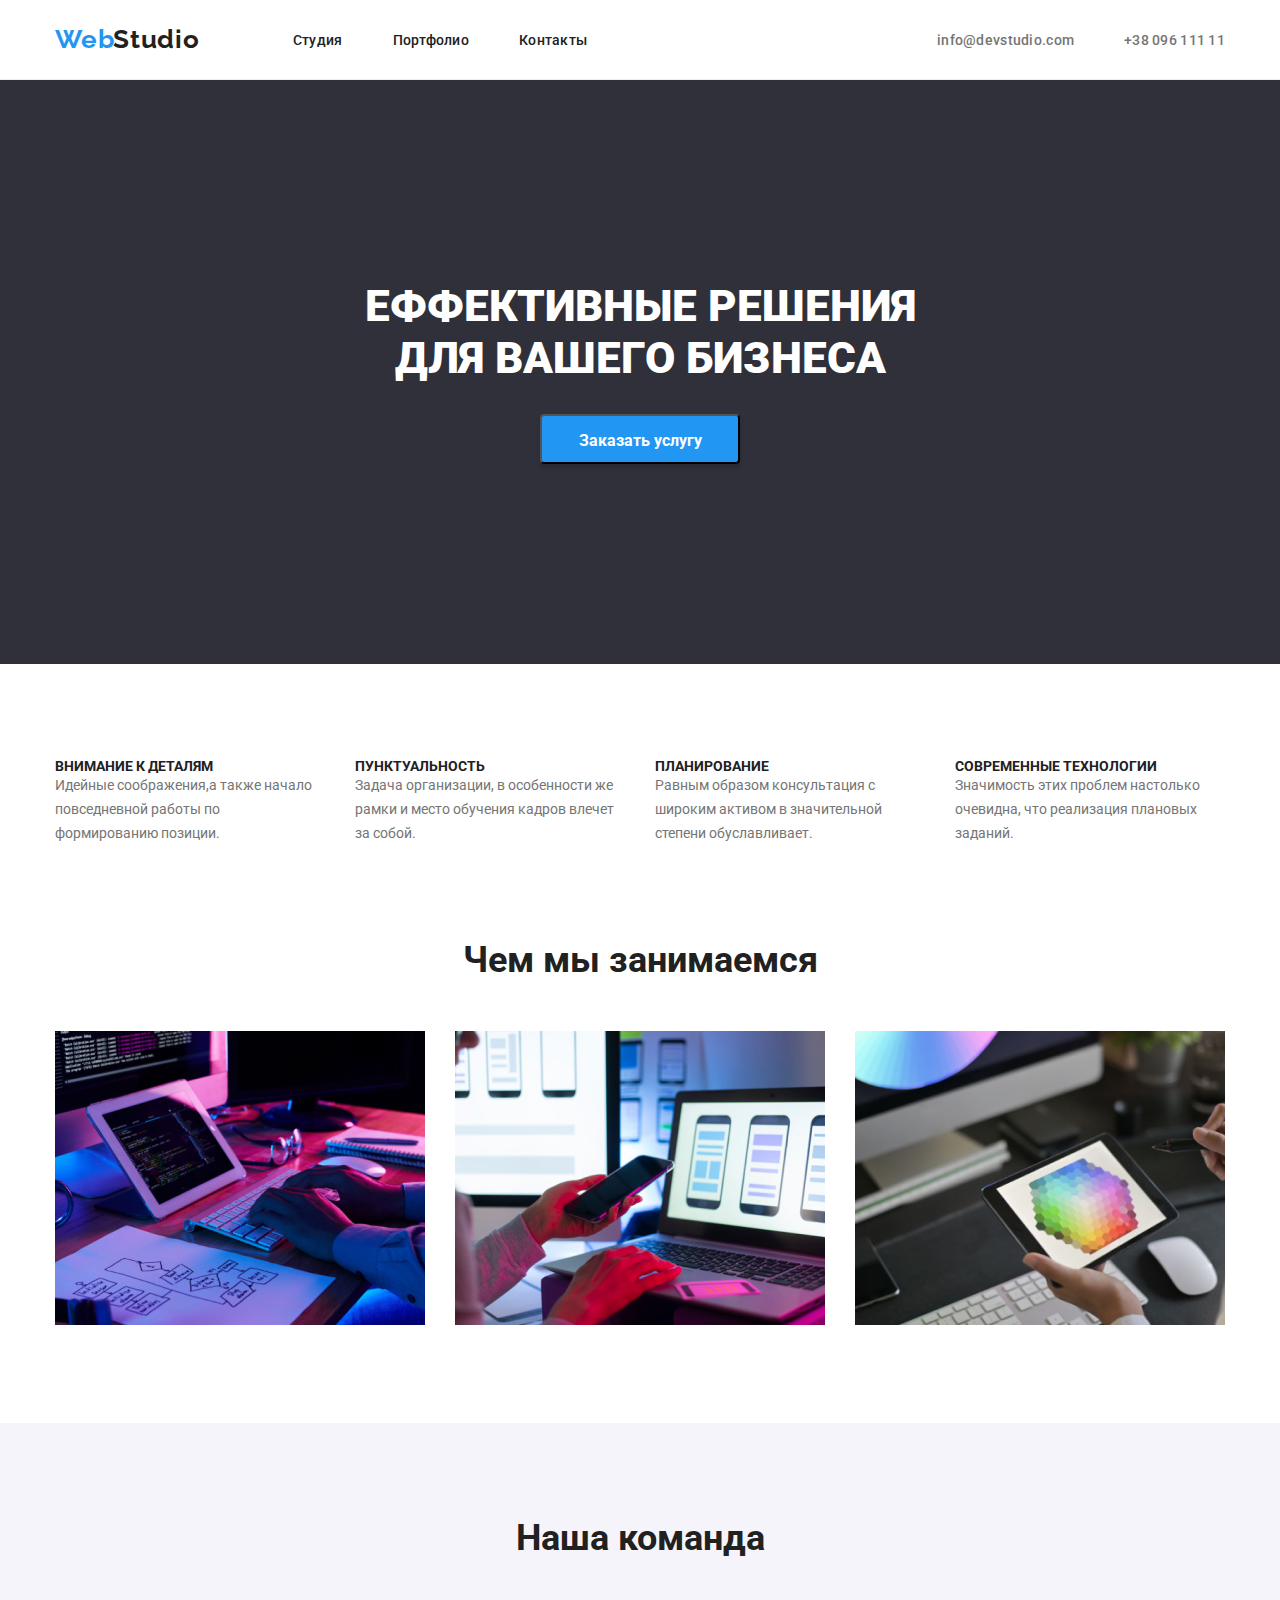
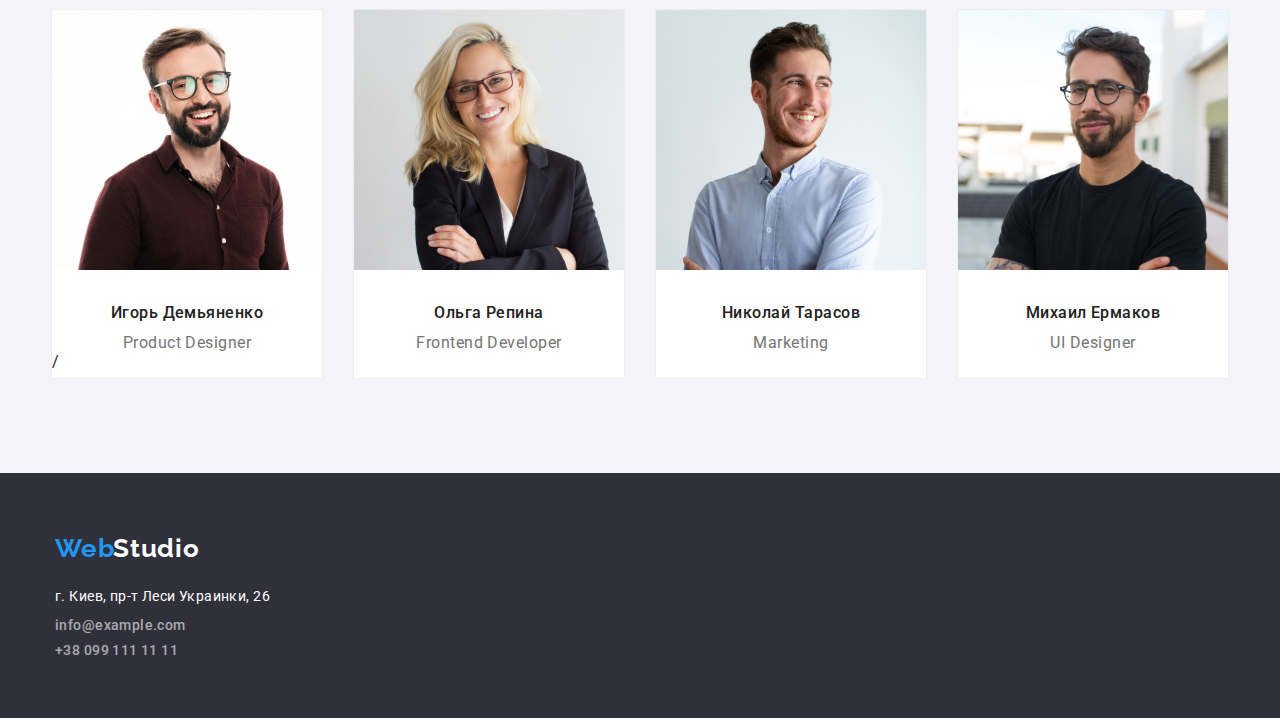
==== commit ab714bea: "igormos1" ====
--- a/index.html
+++ b/index.html
@@ -35,105 +35,115 @@
 
           <ul class="contacts">
             <li>
-              <a class="mail" href="mailto:info@devstudio.com"
+              <a class="mail-hed" href="mailto:info@devstudio.com"
                 >info@devstudio.com</a
               >
             </li>
-            <li><a class="tel" href="tel:+38 096 111 11">+38 096 111 11</a></li>
+            <li><a class="tel-hed" href="tel:+38 096 111 11">+38 096 111 11</a></li>
           </ul>
         </div>
       </div>
     </header>
+    <main>
+      <section class="main-part">
+        <h1 class="main-text">
+          ЕФФЕКТИВНЫЕ РЕШЕНИЯ <br />
+          ДЛЯ ВАШЕГО БИЗНЕСА
+        </h1>
 
-    <section class="main-part">
-      <h1 class="main-text">
-        ЕФФЕКТИВНЫЕ РЕШЕНИЯ <br />
-        ДЛЯ ВАШЕГО БИЗНЕСА
-      </h1>
+        <button class="button-first">Заказать услугу</button>
+      </section>
 
-      <button class="button-first">заказать услугу</button>
-    </section>
+      <section class="information">
+        <div class="container">
+          <ul class="section-tittle-list">
+            <li class="tittle">
+              <h3 class="informing">ВНИМАНИЕ К ДЕТАЛЯМ</h3>
+              <p class="some-text">
+                Идейные соображения,а также начало повседневной работы по
+                формированию позиции.
+              </p>
+            </li>
+            <li class="tittle">
+              <h3 class="informing">ПУНКТУАЛЬНОСТЬ</h3>
+              <p class="some-text">
+                Задача организации, в особенности же рамки и место обучения
+                кадров влечет за собой.
+              </p>
+            </li>
+            <li class="tittle" width 270 px>
+              <h3 class="informing">ПЛАНИРОВАНИЕ</h3>
+              <p class="some-text">
+                Равным образом консультация с широким активом в значительной
+                степени обуславливает.
+              </p>
+            </li>
+            <li class="tittle">
+              <h3 class="informing">СОВРЕМЕННЫЕ ТЕХНОЛОГИИ</h3>
+              <p class="some-text">
+                Значимость этих проблем настолько очевидна, что реализация
+                плановых заданий.
+              </p>
+            </li>
+          </ul>
+        </div>
+      </section>
 
-    <section class="information">
-      <div class="container">
-        <ul class="section-tittle-list">
-          <li class="tittle">
-            <h3 class="informing">ВНИМАНИЕ К ДЕТАЛЯМ</h3>
-            <p class="some-text">
-              Идейные соображения,а также начало повседневной работы по
-              формированию позиции.
-            </p>
-          </li>
-          <li class="tittle">
-            <h3 class="informing">ПУНКТУАЛЬНОСТЬ</h3>
-            <p class="some-text">
-              Задача организации, в особенности же рамки и место обучения кадров
-              влечет за собой.
-            </p>
-          </li>
-          <li class="tittle" width 270 px>
-            <h3 class="informing">ПЛАНИРОВАНИЕ</h3>
-            <p class="some-text">
-              Равным образом консультация с широким активом в значительной
-              степени обуславливает.
-            </p>
-          </li>
-          <li class="tittle">
-            <h3 class="informing">СОВРЕМЕННЫЕ ТЕХНОЛОГИИ</h3>
-            <p class="some-text">
-              Значимость этих проблем настолько очевидна, что реализация
-              плановых заданий.
-            </p>
-          </li>
-        </ul>
-      </div>
-    </section>
+      <section class="work">
+        <div class="container">
+          <h2 class="work-part">Чем мы занимаемся</h2>
 
-    <section class="work">
-      <div class="container">
-        <h2 class="work-part">Чем мы занимаемся</h2>
+          <ul class="foto-list">
+            <li class="foto">
+              <img src="./images/img.jpg" alt="пример работ 1" width="370" />
+            </li>
+            <li class="foto">
+              <img src="./images/box2.jpg" alt="пример работ 2" width="370" />
+            </li>
+            <li class="foto">
+              <img src="./images/img1.jpg" alt="пример работ 3" width="370" />
+            </li>
+          </ul>
+        </div>
+      </section>
 
-        <ul class="foto-list">
-          <li class="foto">
-            <img src="./images/img.jpg" alt="пример работ 1" width="370" />
-          </li>
-          <li class="foto">
-            <img src="./images/box2.jpg" alt="пример работ 2" width="370" />
-          </li>
-          <li class="foto">
-            <img src="./images/img1.jpg" alt="пример работ 3" width="370" />
-          </li>
-        </ul>
-      </div>
-    </section>
+      <section class="team">
+        <div class="container">
+          <h2 class="work-part">Наша команда</h2>
+          <ul class="team-list">
+            <li class="team-item">
+              <img src="./images/img3.jpg" alt=" " width="270" />
+              <div class="advant"><h3 class="member-first">Игорь Демьяненко</h3>
+              <p class="who-is">Product Designer</p>/<div>
+             
+            </li>
+            <li class="team-item">
+              <img src="./images/img4.jpg" alt="" width="270" />
 
-    <section class="team">
-      <div class="container">
-        <h2 class="work-part">Наша команда</h2>
-        <ul class="team-list">
-          <li class="team-item">
-            <img src="./images/img3.jpg" alt=" " width="270" />
-            <h3 class="member-first">Игорь Демьяненко</h3>
-            <p class="who-is">Product Designer</p>
-          </li>
-          <li class="team-item">
-            <img src="./images/img4.jpg" alt="" width="270" />
-            <h3 class="member-first">Ольга Репина</h3>
-            <p class="who-is">Frontend Developer</p>
-          </li>
-          <li class="team-item">
-            <img src="./images/img5.jpg" alt="" width="270" />
-            <h3 class="member-first">Николай Тарасов</h3>
-            <p class="who-is">Marketing</p>
-          </li>
-          <li class="team-item">
-            <img src="./images/img6.jpg" alt="" width="270" />
-            <h3 class="member-first">Михаил Ермаков</h3>
-            <p class="who-is">UI Designer</p>
-          </li>
-        </ul>
-      </div>
-    </section>
+              <div class="advant">
+                <h3 class="member-first">Ольга Репина</h3>
+                <p class="who-is">Frontend Developer</p>
+              </div>
+            </li>
+            <li class="team-item">
+              <img src="./images/img5.jpg" alt="" width="270" />
+
+              <div class="advant">
+                <h3 class="member-first">Николай Тарасов</h3>
+                <p class="who-is">Marketing</p>
+              </div>
+            </li>
+            <li class="team-item">
+              <img src="./images/img6.jpg" alt="" width="270" />
+              <div class="advant">
+                <h3 class="member-first">Михаил Ермаков</h3>
+                <p class="who-is">UI Designer</p>
+              </div>
+            </li>
+          </ul>
+        </div>
+      </section>
+    </main>
 
     <footer class="footer">
       <div class="container">
--- a/css/styles.css
+++ b/css/styles.css
@@ -5,6 +5,14 @@
   --line-color: #ffffff;
   --backbround-coloring: #e5e5e5;
 }
+
+h1,
+h2,
+h3,
+p {
+  margin: 0;
+}
+
 a {
   text-decoration: none;
 }
@@ -85,19 +93,35 @@
   text-align: right;
 }
 .tel {
-  color: var(--tittle-text-color);
+  color: #ffffff99;
 }
 .tel:hover {
   color: var(--accent-color);
 }
+.tel-hed {
+  color: #757575;
+}
+.tel-hed:hover {
+  color: var(--accent-color);
+}
 
 .mail {
-  color: var(--tittle-text-color);
+  color: #ffffff99;
 }
 .mail {
   margin-right: 50px;
   margin-bottom: 9px;
 }
+
+.mail-hed {
+  color: #757575;
+  margin-right: 50px;
+  margin-bottom: 9px;
+}
+.mail-hed:hover {
+  color: var(--accent-color);
+}
+
 .mail:hover {
   color: var(--accent-color);
 }
@@ -133,6 +157,7 @@
 .logo-studio {
   color: var(--primary-text-color);
   margin-right: 93px;
+  margin-left: -8px;
 }
 .stud {
   color: var(--primary-text-color);
@@ -193,6 +218,8 @@
   padding: 10px 32px;
   box-shadow: 0px 4px 4px rgba(0, 0, 0, 0.15);
   border-radius: 4px;
+  font-family: Roboto;
+  font-weight: bold;
 }
 
 .portfolio-name {
@@ -201,7 +228,7 @@
   font-style: normal;
   font-weight: bold;
   font-size: 18px;
-  line-height: 36px;
+  line-height: 2;
   letter-spacing: 0.06em;
   margin: 0;
   padding: 0;
@@ -211,7 +238,7 @@
 .portfolio-list {
   color: var(--tittle-text-color);
   font-size: 16px;
-  line-height: 30px;
+  line-height: 1.87;
   letter-spacing: 0.03em;
   padding: 0;
   margin: 0;
@@ -226,6 +253,7 @@
   padding: 0;
   margin-left: -30px;
 }
+
 .tittle {
   width: 270px;
 }
@@ -239,13 +267,22 @@
   margin-left: 30px;
   flex-basis: calc(100% - 90px) / 3;
   margin-bottom: 30px;
-}
+  border-top: hidden;
+}
+.portfolio-part:not(:last-child) {
+  margin-bottom: 30px;
+}
+.portfolio-part:nth-last-child(-n + 3) {
+  margin-bottom: 0;
+}
+
 .card-name .card-type {
   padding: 20px 24px 0 24px;
 }
 .card-name {
   padding: 20px 24px 20px 24px;
   border: 1px solid #eeeeee;
+  border-top: none;
 }
 .card-type {
   padding: 20px 0 20px 24px;
@@ -365,6 +402,8 @@
   margin-right: 30px;
 }
 .team-item {
+  width: 270px;
+  height: 368px;
   border: 1px solid#eeeeee;
   background-color: var(--line-color);
 }
@@ -388,13 +427,19 @@
   line-height: 1.18;
   text-align: center;
   letter-spacing: 0.03em;
+  text-decoration: none;
+  margin-bottom: 10px;
 }
 .who-is {
   color: var(--tittle-text-color);
   font-size: 16px;
-  line-height: 1, 19px;
-  letter-spacing: 0.03em;
-  text-align: center;
+  line-height: 19px;
+  letter-spacing: 0.03em;
+  text-align: center;
+  text-decoration: none;
+  font-family: Roboto;
+  font-style: normal;
+  font-weight: normal;
 }
 
 .footer {
@@ -418,6 +463,7 @@
 }
 .studio-footter {
   color: var(--line-color);
+  margin-left: -8px;
 }
 .logo-footer {
   font-family: Raleway;
@@ -434,7 +480,7 @@
   font-weight: 500;
   font-size: 14px;
   line-height: 16px;
-  letter-spacing: 0.02em;
+  letter-spacing: 0.03em;
 }
 .footer {
   padding-top: 60px;
@@ -445,3 +491,6 @@
   padding: 94px 0;
   display: flex;
 }
+.advant {
+  padding: 30px 0;
+}
